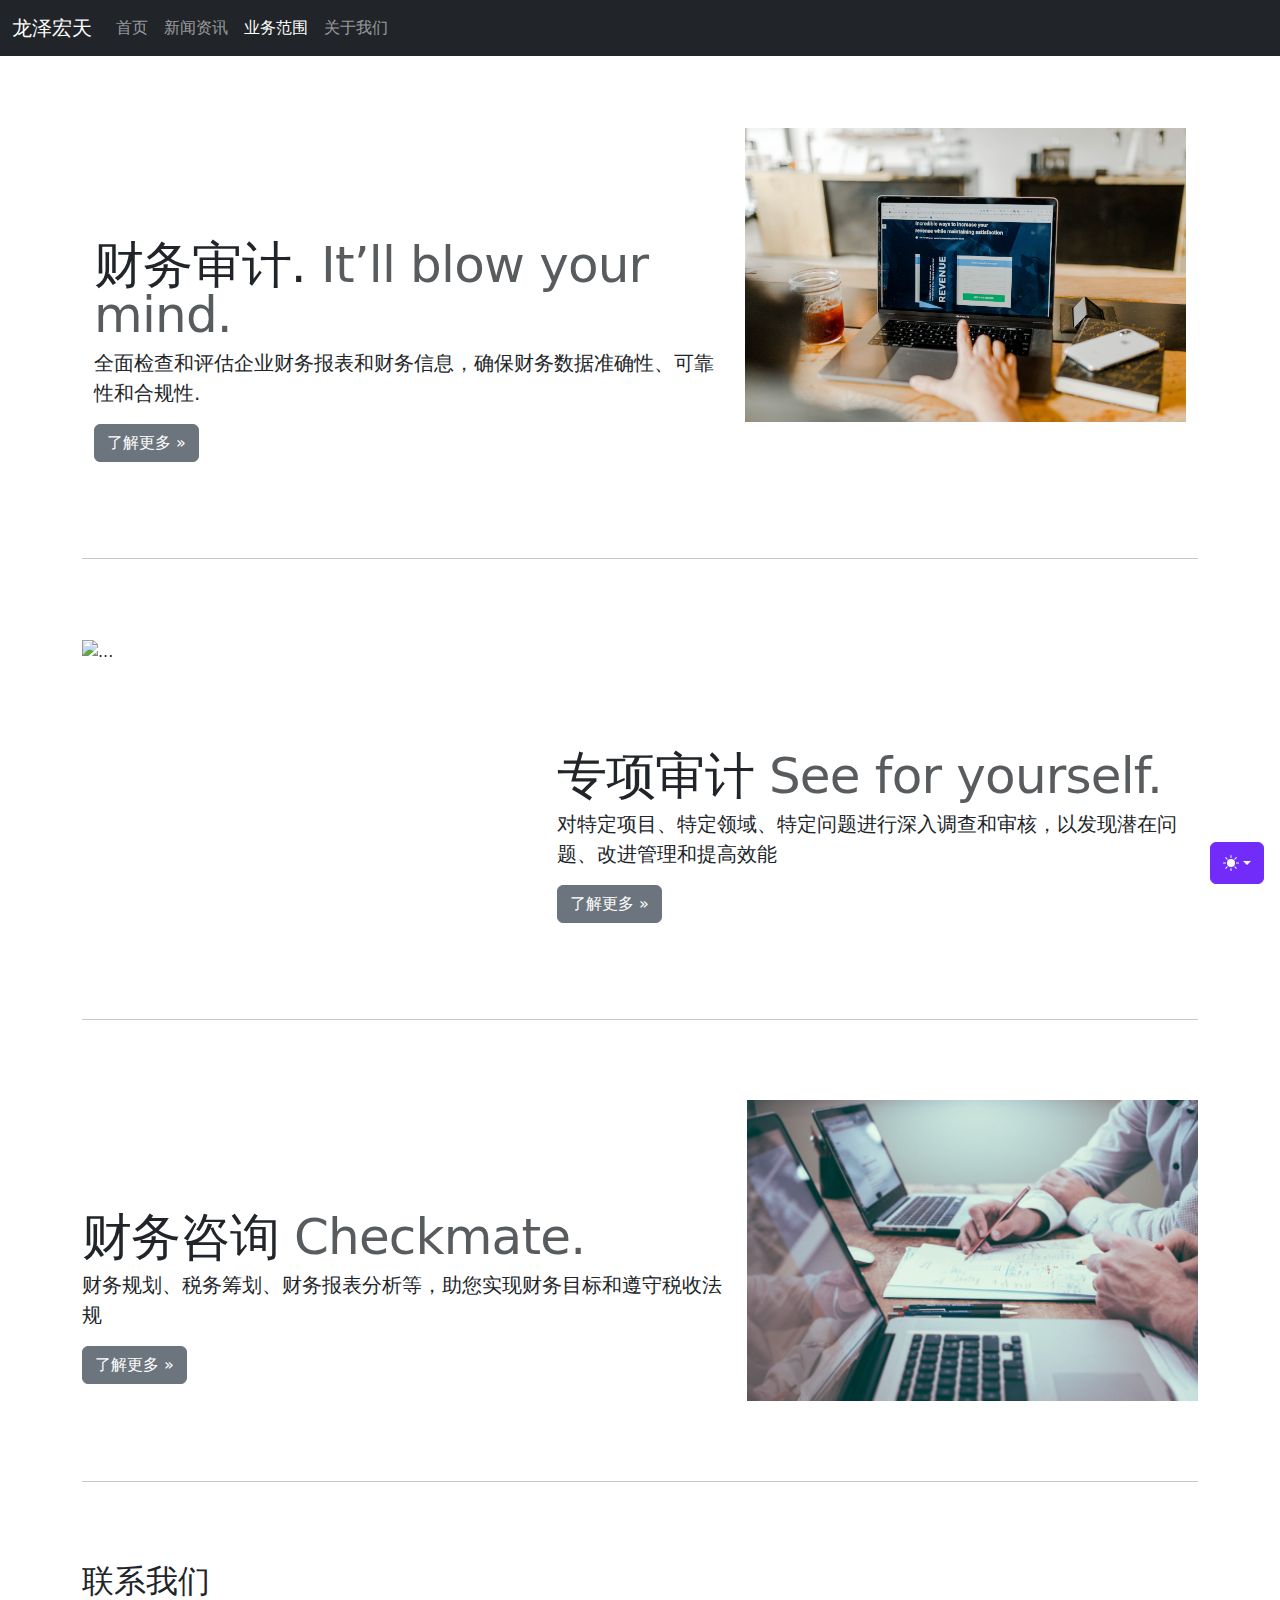
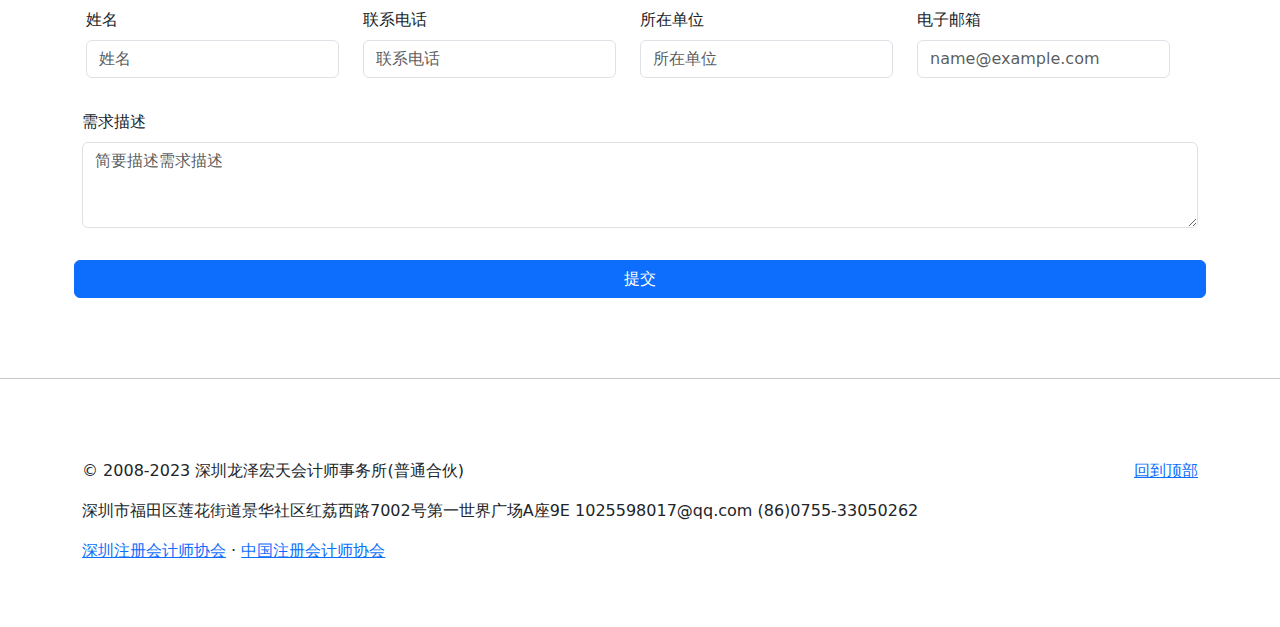
==== templates/buss_info.html @ e1b2a012 "longze init" ====
<!doctype html>
<html lang="en" data-bs-theme="auto">
  <head>
    <meta charset="utf-8">
    <meta name="viewport" content="width=device-width, initial-scale=1">
    <meta name="description" content="">
    <meta name="author" content="Mark Otto, Jacob Thornton, and Bootstrap contributors">
    <meta name="generator" content="Hugo 0.118.2">
    <title>关于我们-龙泽宏天</title>
    <link rel="canonical" href="https://getbootstrap.com/docs/5.3/examples/carousel/">
    <script src="../static/js/color-modes.js"></script>
    <script src="../static/js/bootstrap.bundle.min.js"></script>
    <link rel="stylesheet" href="https://cdn.jsdelivr.net/npm/@docsearch/css@3">
    <link href="../static/css/bootstrap.min.css" rel="stylesheet">
    <script src="../static/js/checkout.js"></script>
    <style>
      .bd-placeholder-img {
        font-size: 1.125rem;
        text-anchor: middle;
        -webkit-user-select: none;
        -moz-user-select: none;
        user-select: none;
      }

      @media (min-width: 768px) {
        .bd-placeholder-img-lg {
          font-size: 3.5rem;
        }
      }

      .b-example-divider {
        width: 100%;
        height: 3rem;
        background-color: rgba(0, 0, 0, .1);
        border: solid rgba(0, 0, 0, .15);
        border-width: 1px 0;
        box-shadow: inset 0 .5em 1.5em rgba(0, 0, 0, .1), inset 0 .125em .5em rgba(0, 0, 0, .15);
      }

      .b-example-vr {
        flex-shrink: 0;
        width: 1.5rem;
        height: 100vh;
      }

      .bi {
        vertical-align: -.125em;
        fill: currentColor;
      }

      .nav-scroller {
        position: relative;
        z-index: 2;
        height: 2.75rem;
        overflow-y: hidden;
      }

      .nav-scroller .nav {
        display: flex;
        flex-wrap: nowrap;
        padding-bottom: 1rem;
        margin-top: -1px;
        overflow-x: auto;
        text-align: center;
        white-space: nowrap;
        -webkit-overflow-scrolling: touch;
      }

      .btn-bd-primary {
        --bd-violet-bg: #712cf9;
        --bd-violet-rgb: 112.520718, 44.062154, 249.437846;

        --bs-btn-font-weight: 600;
        --bs-btn-color: var(--bs-white);
        --bs-btn-bg: var(--bd-violet-bg);
        --bs-btn-border-color: var(--bd-violet-bg);
        --bs-btn-hover-color: var(--bs-white);
        --bs-btn-hover-bg: #6528e0;
        --bs-btn-hover-border-color: #6528e0;
        --bs-btn-focus-shadow-rgb: var(--bd-violet-rgb);
        --bs-btn-active-color: var(--bs-btn-hover-color);
        --bs-btn-active-bg: #5a23c8;
        --bs-btn-active-border-color: #5a23c8;
      }

      .bd-mode-toggle {
        z-index: 1500;
      }

      .bd-mode-toggle .dropdown-menu .active .bi {
        display: block !important;
      }
    </style>

    
    <!-- Custom styles for this template -->
    <link href="../static/css/carousel.css" rel="stylesheet">
  </head>
  <body>
    <svg xmlns="http://www.w3.org/2000/svg" class="d-none">
      <symbol id="check2" viewBox="0 0 16 16">
        <path d="M13.854 3.646a.5.5 0 0 1 0 .708l-7 7a.5.5 0 0 1-.708 0l-3.5-3.5a.5.5 0 1 1 .708-.708L6.5 10.293l6.646-6.647a.5.5 0 0 1 .708 0z"/>
      </symbol>
      <symbol id="circle-half" viewBox="0 0 16 16">
        <path d="M8 15A7 7 0 1 0 8 1v14zm0 1A8 8 0 1 1 8 0a8 8 0 0 1 0 16z"/>
      </symbol>
      <symbol id="moon-stars-fill" viewBox="0 0 16 16">
        <path d="M6 .278a.768.768 0 0 1 .08.858 7.208 7.208 0 0 0-.878 3.46c0 4.021 3.278 7.277 7.318 7.277.527 0 1.04-.055 1.533-.16a.787.787 0 0 1 .81.316.733.733 0 0 1-.031.893A8.349 8.349 0 0 1 8.344 16C3.734 16 0 12.286 0 7.71 0 4.266 2.114 1.312 5.124.06A.752.752 0 0 1 6 .278z"/>
        <path d="M10.794 3.148a.217.217 0 0 1 .412 0l.387 1.162c.173.518.579.924 1.097 1.097l1.162.387a.217.217 0 0 1 0 .412l-1.162.387a1.734 1.734 0 0 0-1.097 1.097l-.387 1.162a.217.217 0 0 1-.412 0l-.387-1.162A1.734 1.734 0 0 0 9.31 6.593l-1.162-.387a.217.217 0 0 1 0-.412l1.162-.387a1.734 1.734 0 0 0 1.097-1.097l.387-1.162zM13.863.099a.145.145 0 0 1 .274 0l.258.774c.115.346.386.617.732.732l.774.258a.145.145 0 0 1 0 .274l-.774.258a1.156 1.156 0 0 0-.732.732l-.258.774a.145.145 0 0 1-.274 0l-.258-.774a1.156 1.156 0 0 0-.732-.732l-.774-.258a.145.145 0 0 1 0-.274l.774-.258c.346-.115.617-.386.732-.732L13.863.1z"/>
      </symbol>
      <symbol id="sun-fill" viewBox="0 0 16 16">
        <path d="M8 12a4 4 0 1 0 0-8 4 4 0 0 0 0 8zM8 0a.5.5 0 0 1 .5.5v2a.5.5 0 0 1-1 0v-2A.5.5 0 0 1 8 0zm0 13a.5.5 0 0 1 .5.5v2a.5.5 0 0 1-1 0v-2A.5.5 0 0 1 8 13zm8-5a.5.5 0 0 1-.5.5h-2a.5.5 0 0 1 0-1h2a.5.5 0 0 1 .5.5zM3 8a.5.5 0 0 1-.5.5h-2a.5.5 0 0 1 0-1h2A.5.5 0 0 1 3 8zm10.657-5.657a.5.5 0 0 1 0 .707l-1.414 1.415a.5.5 0 1 1-.707-.708l1.414-1.414a.5.5 0 0 1 .707 0zm-9.193 9.193a.5.5 0 0 1 0 .707L3.05 13.657a.5.5 0 0 1-.707-.707l1.414-1.414a.5.5 0 0 1 .707 0zm9.193 2.121a.5.5 0 0 1-.707 0l-1.414-1.414a.5.5 0 0 1 .707-.707l1.414 1.414a.5.5 0 0 1 0 .707zM4.464 4.465a.5.5 0 0 1-.707 0L2.343 3.05a.5.5 0 1 1 .707-.707l1.414 1.414a.5.5 0 0 1 0 .708z"/>
      </symbol>
    </svg>

    <div class="dropdown position-fixed bottom-0 end-0 mb-3 me-3 bd-mode-toggle">
      <button class="btn btn-bd-primary py-2 dropdown-toggle d-flex align-items-center"
              id="bd-theme"
              type="button"
              aria-expanded="false"
              data-bs-toggle="dropdown"
              aria-label="Toggle theme (auto)">
        <svg class="bi my-1 theme-icon-active" width="1em" height="1em"><use href="#circle-half"></use></svg>
        <span class="visually-hidden" id="bd-theme-text">Toggle theme</span>
      </button>
      <ul class="dropdown-menu dropdown-menu-end shadow" aria-labelledby="bd-theme-text">
        <li>
          <button type="button" class="dropdown-item d-flex align-items-center" data-bs-theme-value="light" aria-pressed="false">
            <svg class="bi me-2 opacity-50 theme-icon" width="1em" height="1em"><use href="#sun-fill"></use></svg>
            Light
            <svg class="bi ms-auto d-none" width="1em" height="1em"><use href="#check2"></use></svg>
          </button>
        </li>
        <li>
          <button type="button" class="dropdown-item d-flex align-items-center" data-bs-theme-value="dark" aria-pressed="false">
            <svg class="bi me-2 opacity-50 theme-icon" width="1em" height="1em"><use href="#moon-stars-fill"></use></svg>
            Dark
            <svg class="bi ms-auto d-none" width="1em" height="1em"><use href="#check2"></use></svg>
          </button>
        </li>
        <li>
          <button type="button" class="dropdown-item d-flex align-items-center active" data-bs-theme-value="auto" aria-pressed="true">
            <svg class="bi me-2 opacity-50 theme-icon" width="1em" height="1em"><use href="#circle-half"></use></svg>
            Auto
            <svg class="bi ms-auto d-none" width="1em" height="1em"><use href="#check2"></use></svg>
          </button>
        </li>
      </ul>
    </div>

    <!-- 
    <div class="container fixed-top">
      <header class="d-flex flex-wrap justify-content-center py-3 mb-4 border-bottom">
        <a href="/" class="d-flex align-items-center mb-3 mb-md-0 me-md-auto link-body-emphasis text-decoration-none">
         <svg class="bi me-2" width="40" height="32"><use xlink:href="#bootstrap"/></svg> 
          <img src="../static/img/logo.jpg" class="bi me-2" width="40" height="32">
          <span class="fs-4">龙泽宏天</span>
        </a>
  
        <ul class="nav nav-pills">
          <li class="nav-item"><a href="#" class="nav-link active" aria-current="page">Home</a></li>
          <li class="nav-item"><a href="#" class="nav-link">Features</a></li>
          <li class="nav-item"><a href="#" class="nav-link">Pricing</a></li>
          <li class="nav-item"><a href="#" class="nav-link">FAQs</a></li>
          <li class="nav-item"><a href="#" class="nav-link">About</a></li>
        </ul>
      </header>
    </div>
    <div class="b-example-divider"></div> -->
    <header data-bs-theme="dark">
      <nav class="navbar navbar-expand-md navbar-dark fixed-top bg-dark">
        <div class="container-fluid">
          <a class="navbar-brand" href="#">龙泽宏天</a>
          <button class="navbar-toggler" type="button" data-bs-toggle="collapse" data-bs-target="#navbarCollapse" aria-controls="navbarCollapse" aria-expanded="false" aria-label="Toggle navigation">
            <span class="navbar-toggler-icon"></span>
          </button>
          <div class="collapse navbar-collapse" id="navbarCollapse">
            <ul class="navbar-nav me-auto mb-2 mb-md-0">
              <li class="nav-item">
                <a class="nav-link " aria-current="page" href="/">首页</a>
              </li>
              <li class="nav-item">
                <a class="nav-link" href="/lz_news">新闻资讯</a>
              </li>
              <li class="nav-item">
                <a class="nav-link active" href="/buss_info">业务范围</a>
              </li>
              <li class="nav-item">
                <a class="nav-link" href="/about_us">关于我们</a>
              </li>
            </ul>
            <!-- <form class="d-flex" role="search">
              <input class="form-control me-2" type="search" placeholder="查找" aria-label="Search">
              <button class="btn btn-outline-success" type="submit">Search</button>
            </form>  -->
          </div>
        </div>
      </nav>
    </header>

    <main>
      <!-- <div class="b-example-divider"></div> -->
      <!-- <hr class="hr" /> -->
      <div class="container marketing">
        <!-- START THE FEATURETTES -->
        <!-- <hr class="featurette-divider"> -->
        <div class="row featurette-divider">
          <div class="col-md-7">
            <h2 class="featurette-heading fw-normal lh-1">财务审计. <span class="text-body-secondary">It’ll blow your mind.</span></h2>
            <p class="lead">全面检查和评估企业财务报表和财务信息，确保财务数据准确性、可靠性和合规性.</p>
            <p><a class="btn btn-secondary" href="/buss_info#financial_audit">了解更多 &raquo;</a></p>
          </div>
          <div class="col-md-5">
            <img src="../static/img/financial_auditing.jpg" width="500" height="500" class="img-fluid" alt="...">
            <!-- <svg class="bd-placeholder-img bd-placeholder-img-lg featurette-image img-fluid mx-auto" width="500" height="500" xmlns="http://www.w3.org/2000/svg" role="img" aria-label="Placeholder: 500x500" preserveAspectRatio="xMidYMid slice" focusable="false"><title>Placeholder</title><rect width="100%" height="100%" fill="var(--bs-secondary-bg)"/><text x="50%" y="50%" fill="var(--bs-secondary-color)" dy=".3em">500x500</text></svg> -->
          </div>
        </div>
        <hr class="featurette-divider">

        <div class="row featurette">
          <div class="col-md-7 order-md-2">
            <h2 class="featurette-heading fw-normal lh-1">专项审计 <span class="text-body-secondary">See for yourself.</span></h2>
            <p class="lead">对特定项目、特定领域、特定问题进行深入调查和审核，以发现潜在问题、改进管理和提高效能</p>
            <p><a class="btn btn-secondary" href="/buss_info/#special_audit">了解更多 &raquo;</a></p>
          </div>
          <div class="col-md-5 order-md-1">
            <img src="../static/img/special_auditing.jpg" width="500" height="600" class="img-fluid" alt="...">
            <!-- <svg class="bd-placeholder-img bd-placeholder-img-lg featurette-image img-fluid mx-auto" width="500" height="500" xmlns="http://www.w3.org/2000/svg" role="img" aria-label="Placeholder: 500x500" preserveAspectRatio="xMidYMid slice" focusable="false"><title>Placeholder</title><rect width="100%" height="100%" fill="var(--bs-secondary-bg)"/><text x="50%" y="50%" fill="var(--bs-secondary-color)" dy=".3em">500x500</text></svg> -->
          </div>
        </div>
        <hr class="featurette-divider">

        <div class="row featurette">
          <div class="col-md-7">
            <h2 class="featurette-heading fw-normal lh-1">财务咨询 <span class="text-body-secondary">Checkmate.</span></h2>
            <p class="lead">财务规划、税务筹划、财务报表分析等，助您实现财务目标和遵守税收法规</p>
            <p><a class="btn btn-secondary" href="/buss_info/#financial_tax_onsulting">了解更多 &raquo;</a></p>
          </div>
          <div class="col-md-5">
            <img src="../static/img/consulting.jpeg" width="500" height="500" class="img-fluid" alt="...">
            <!-- <svg class="bd-placeholder-img bd-placeholder-img-lg featurette-image img-fluid mx-auto" width="500" height="500" xmlns="http://www.w3.org/2000/svg" role="img" aria-label="Placeholder: 500x500" preserveAspectRatio="xMidYMid slice" focusable="false"><title>Placeholder</title><rect width="100%" height="100%" fill="var(--bs-secondary-bg)"/><text x="50%" y="50%" fill="var(--bs-secondary-color)" dy=".3em">500x500</text></svg> -->
          </div>
        </div>
        <hr class="featurette-divider">
      </div>

      <div class="container marketing">
        <form class="row g-3 needs-validation">
          <div class="mx-auto">
            <h2>联系我们</h2>
          </div>
          <div class="row">
            <div class="mb-3 col-lg-3">
              <label for="exampleFormControlInput0" class="form-label">姓名</label>
              <input type="text" class="form-control" id="exampleFormControlInput0" placeholder="姓名" required>
              <div id='exampleFormControlInput0Feedback' class="invalid-feedback">请输入您的姓名</div>
            </div>
            <div class="mb-3 col-lg-3">
              <label for="exampleFormControlInput1" class="form-label">联系电话</label>
              <input type="tel" class="form-control" id='exampleFormControlInput1' pattern="1[0-9]{10}" placeholder="联系电话" required>
              <div id='exampleFormControlInput1Feedback' class="invalid-feedback">请输入您的联系电话</div>
            </div>
            <div class="mb-3 col-lg-3">
              <label for="exampleFormControlInput2" class="form-label">所在单位</label>
              <input type="text"  class="form-control" id="exampleFormControlInput2" placeholder="所在单位" required>
              <div id="exampleFormControlInput2Feedback" class="invalid-feedback">请输入您的所在单位</div>
            </div>
            <div class="mb-3 col-lg-3">
              <label for="exampleFormControlInput3" class="form-label">电子邮箱</label>
              <input type="email"  class="form-control" id="exampleFormControlInput3" placeholder="name@example.com">
            </div>
          </div>
          <div class="mb-3">
            <label for="exampleFormControlTextarea1" class="form-label">需求描述</label>
            <textarea class="form-control" id="exampleFormControlTextarea1" rows="3" placeholder="简要描述需求描述" required></textarea>
            <div id='exampleFormControlTextarea1Feedback' class="invalid-feedback">请输入您的需求描述</div>
          </div>  
        <input class="btn btn-primary" type="submit" value="提交">
        </form>
      </div>
      <hr class="featurette-divider">

      <!-- FOOTER -->
      <footer class="container">
        <p class="float-end"><a href="#">回到顶部</a></p>
        <p>&copy; 2008-2023 深圳龙泽宏天会计师事务所(普通合伙)  </p>
        <p>深圳市福田区莲花街道景华社区红荔西路7002号第一世界广场A座9E   1025598017@qq.com  (86)0755-33050262</p>
        <p><a target="_blank" href="https://www.szicpa.org/">深圳注册会计师协会</a> &middot; <a target="_blank" href="https://www.cicpa.org.cn/">中国注册会计师协会</a></p>
      </footer>
    </main>
  

  </body>
</html>
---- static/css/carousel.css ----
/* GLOBAL STYLES
-------------------------------------------------- */
/* Padding below the footer and lighter body text */

body {
  padding-top: 3rem;
  padding-bottom: 3rem;
  color: rgb(var(--bs-tertiary-color-rgb));
}


/* CUSTOMIZE THE CAROUSEL
-------------------------------------------------- */

/* Carousel base class */
.carousel {
  margin-bottom: 4rem;
}
/* Since positioning the image, we need to help out the caption */
.carousel-caption {
  bottom: 3rem;
  z-index: 10;
}

/* Declare heights because of positioning of img element */
.carousel-item {
  height: 32rem;
}


/* MARKETING CONTENT
-------------------------------------------------- */

/* Center align the text within the three columns below the carousel */
.marketing .col-lg-4 {
  margin-bottom: 1.5rem;
  text-align: center;
}
/* rtl:begin:ignore */
.marketing .col-lg-4 p {
  margin-right: .75rem;
  margin-left: .75rem;
}
/* rtl:end:ignore */


/* Featurettes
------------------------- */

.featurette-divider {
  margin: 5rem 0; /* Space out the Bootstrap <hr> more */
}

/* Thin out the marketing headings */
/* rtl:begin:remove */
.featurette-heading {
  letter-spacing: -.05rem;
}

/* rtl:end:remove */

/* RESPONSIVE CSS
-------------------------------------------------- */

@media (min-width: 40em) {
  /* Bump up size of carousel content */
  .carousel-caption p {
    margin-bottom: 1.25rem;
    font-size: 1.25rem;
    line-height: 1.4;
  }

  .featurette-heading {
    font-size: 50px;
  }
}

@media (min-width: 62em) {
  .featurette-heading {
    margin-top: 7rem;
  }
}
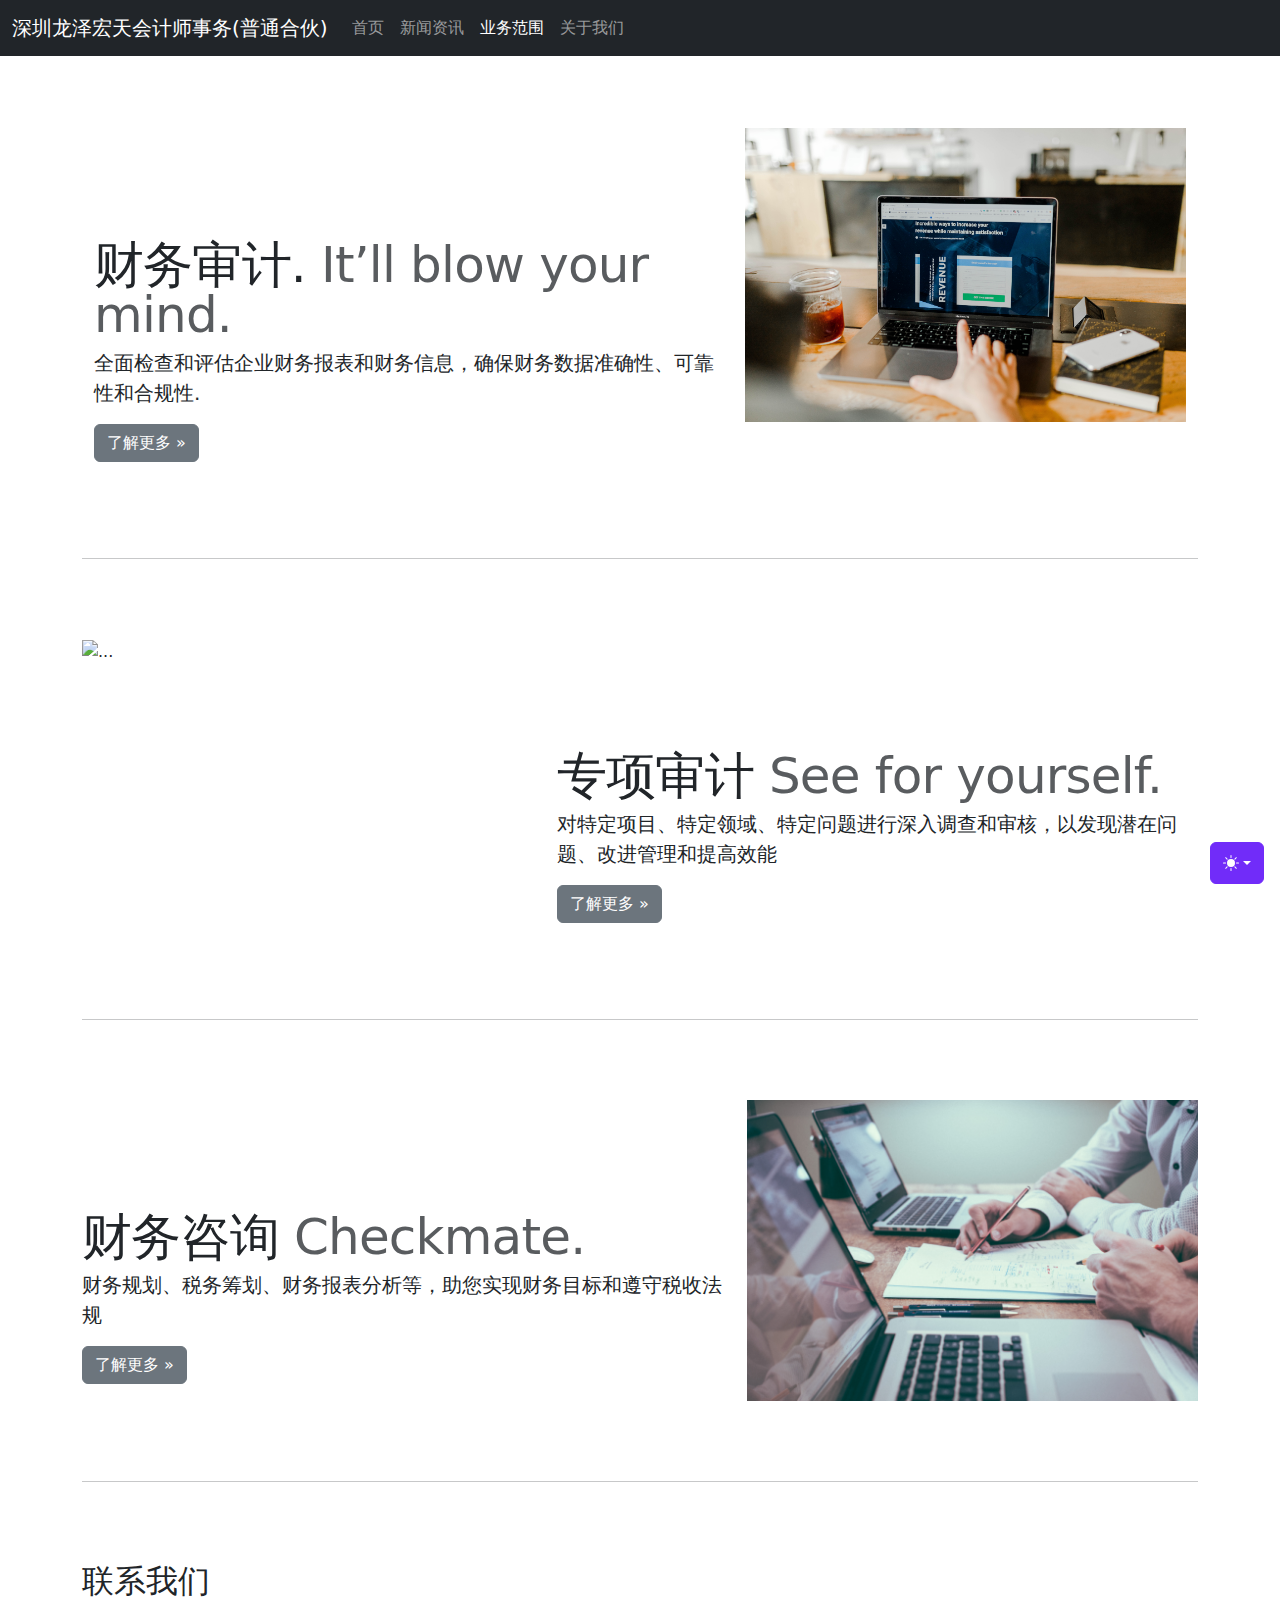
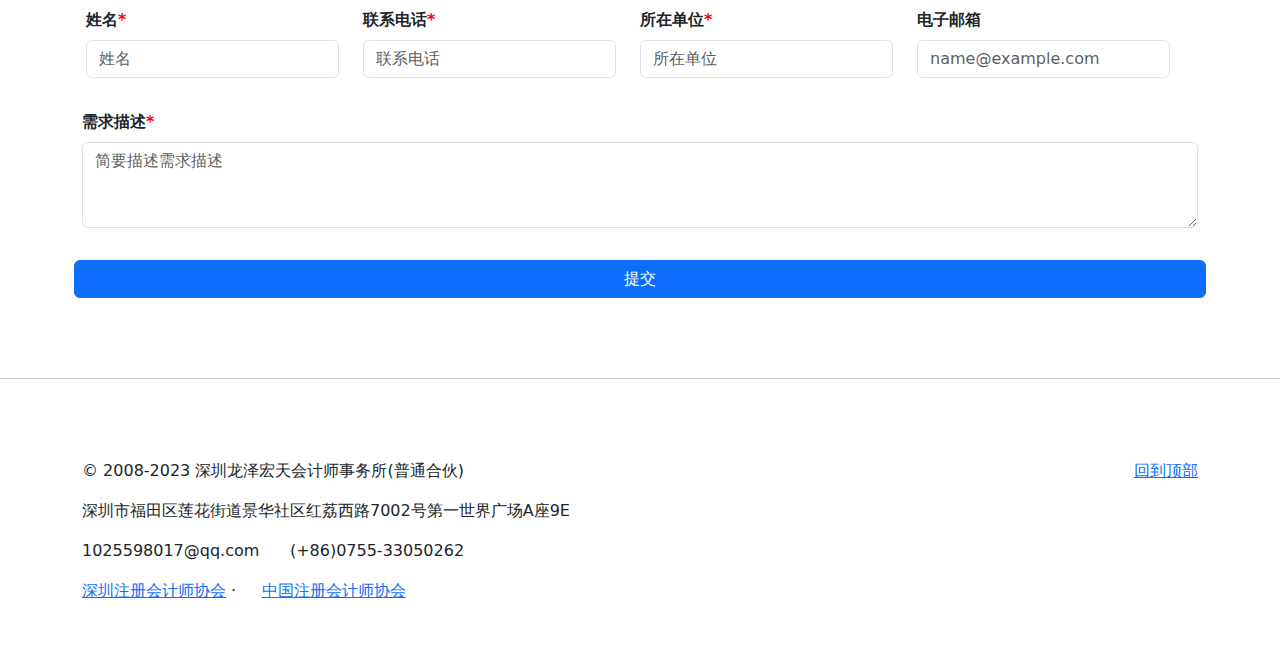
==== commit 0d1cadc6: "Change html" ====
--- a/templates/buss_info.html
+++ b/templates/buss_info.html
@@ -6,7 +6,7 @@
     <meta name="description" content="">
     <meta name="author" content="Mark Otto, Jacob Thornton, and Bootstrap contributors">
     <meta name="generator" content="Hugo 0.118.2">
-    <title>关于我们-龙泽宏天</title>
+    <title>业务范围｜深圳龙泽宏天会计师事务所(普通合伙)</title>
     <link rel="canonical" href="https://getbootstrap.com/docs/5.3/examples/carousel/">
     <script src="../static/js/color-modes.js"></script>
     <script src="../static/js/bootstrap.bundle.min.js"></script>
@@ -170,7 +170,7 @@
     <header data-bs-theme="dark">
       <nav class="navbar navbar-expand-md navbar-dark fixed-top bg-dark">
         <div class="container-fluid">
-          <a class="navbar-brand" href="#">龙泽宏天</a>
+          <a class="navbar-brand" href="#">深圳龙泽宏天会计师事务(普通合伙)</a>
           <button class="navbar-toggler" type="button" data-bs-toggle="collapse" data-bs-target="#navbarCollapse" aria-controls="navbarCollapse" aria-expanded="false" aria-label="Toggle navigation">
             <span class="navbar-toggler-icon"></span>
           </button>
@@ -246,32 +246,32 @@
 
       <div class="container marketing">
         <form class="row g-3 needs-validation">
-          <div class="mx-auto">
-            <h2>联系我们</h2>
+          <div class="mx-auto" >
+            <h2 >联系我们</h2>
           </div>
           <div class="row">
             <div class="mb-3 col-lg-3">
-              <label for="exampleFormControlInput0" class="form-label">姓名</label>
+              <label for="exampleFormControlInput0" class="form-label"><b>姓名</b></label><b style="color: red;">*</b>
               <input type="text" class="form-control" id="exampleFormControlInput0" placeholder="姓名" required>
               <div id='exampleFormControlInput0Feedback' class="invalid-feedback">请输入您的姓名</div>
             </div>
             <div class="mb-3 col-lg-3">
-              <label for="exampleFormControlInput1" class="form-label">联系电话</label>
+              <label for="exampleFormControlInput1" class="form-label"><b>联系电话</b></label><b style="color: red;">*</b>
               <input type="tel" class="form-control" id='exampleFormControlInput1' pattern="1[0-9]{10}" placeholder="联系电话" required>
               <div id='exampleFormControlInput1Feedback' class="invalid-feedback">请输入您的联系电话</div>
             </div>
             <div class="mb-3 col-lg-3">
-              <label for="exampleFormControlInput2" class="form-label">所在单位</label>
+              <label for="exampleFormControlInput2" class="form-label"><b>所在单位</b></label><b style="color: red;">*</b>
               <input type="text"  class="form-control" id="exampleFormControlInput2" placeholder="所在单位" required>
               <div id="exampleFormControlInput2Feedback" class="invalid-feedback">请输入您的所在单位</div>
             </div>
             <div class="mb-3 col-lg-3">
-              <label for="exampleFormControlInput3" class="form-label">电子邮箱</label>
+              <label for="exampleFormControlInput3" class="form-label"><b>电子邮箱</b></label>
               <input type="email"  class="form-control" id="exampleFormControlInput3" placeholder="name@example.com">
             </div>
           </div>
           <div class="mb-3">
-            <label for="exampleFormControlTextarea1" class="form-label">需求描述</label>
+            <label for="exampleFormControlTextarea1" class="form-label"><b>需求描述</b></label><b style="color: red;">*</b>
             <textarea class="form-control" id="exampleFormControlTextarea1" rows="3" placeholder="简要描述需求描述" required></textarea>
             <div id='exampleFormControlTextarea1Feedback' class="invalid-feedback">请输入您的需求描述</div>
           </div>  
@@ -284,8 +284,9 @@
       <footer class="container">
         <p class="float-end"><a href="#">回到顶部</a></p>
         <p>&copy; 2008-2023 深圳龙泽宏天会计师事务所(普通合伙)  </p>
-        <p>深圳市福田区莲花街道景华社区红荔西路7002号第一世界广场A座9E   1025598017@qq.com  (86)0755-33050262</p>
-        <p><a target="_blank" href="https://www.szicpa.org/">深圳注册会计师协会</a> &middot; <a target="_blank" href="https://www.cicpa.org.cn/">中国注册会计师协会</a></p>
+        <p>深圳市福田区莲花街道景华社区红荔西路7002号第一世界广场A座9E</p>
+        <p>1025598017@qq.com &nbsp;&nbsp;&nbsp;&nbsp; (+86)0755-33050262</p>
+        <p><a target="_blank" href="https://www.szicpa.org/">深圳注册会计师协会</a> &middot;&nbsp;&nbsp;&nbsp;&nbsp; <a target="_blank" href="https://www.cicpa.org.cn/">中国注册会计师协会</a></p>
       </footer>
     </main>
   
